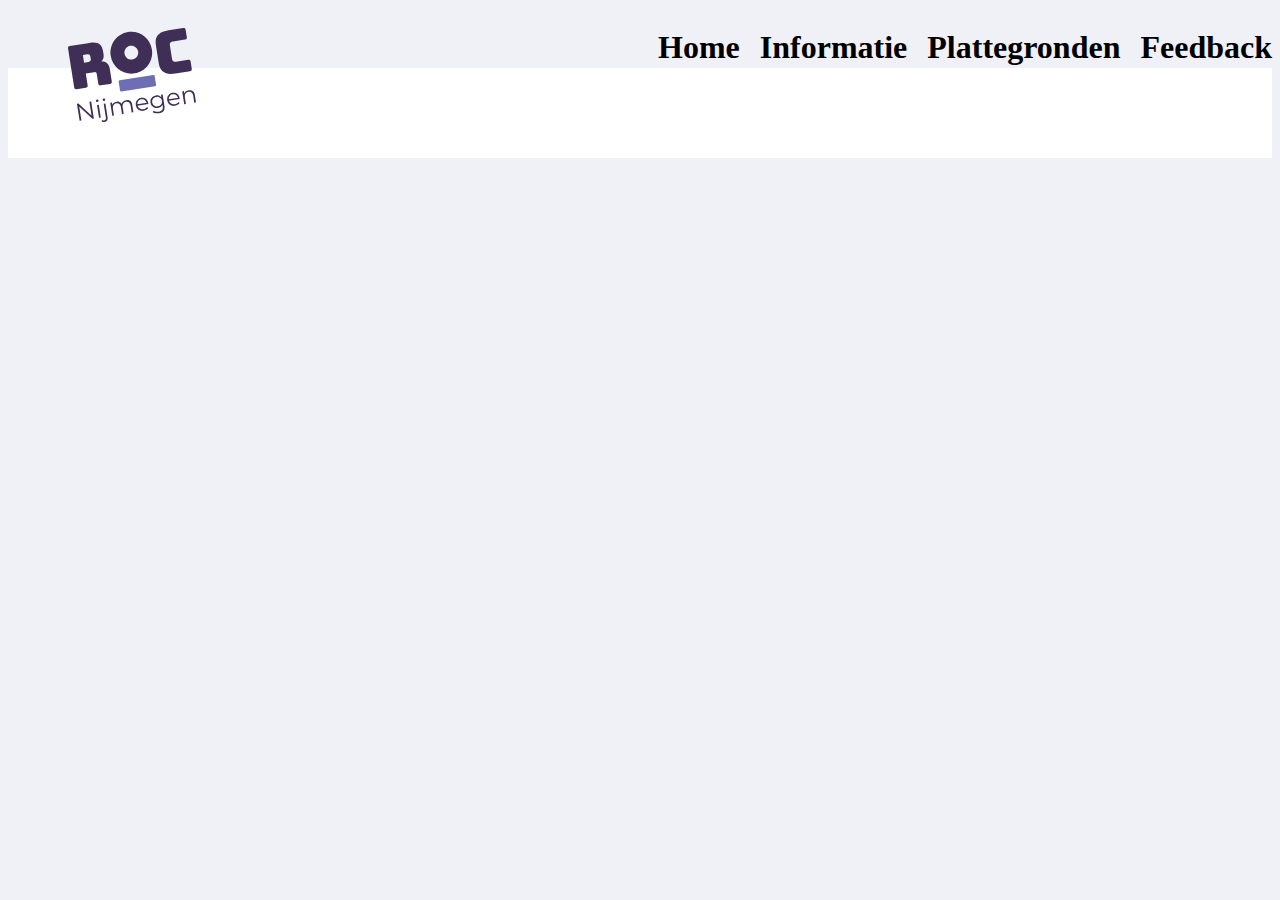
==== feedback.html @ 066352a9 "begin van de website" ====
<!DOCTYPE html>
<html lang="en">
<head>
    <meta charset="UTF-8">
    <meta name="viewport" content="width=device-width, initial-scale=1.0">
    <title>Document</title>
    <link rel="stylesheet" href="main.css">
</head>
<body>
    <nav>
        <div class="header_boven naast">
            <img src="images/logo-roc-nijmegen.svg" class="logo_roc" alt="Logo ROC Nijmegen">
            <div class="ruimte_tussen_header"></div>
            <div class="naast header_ruimte_tussen">
                <a href="index.html">
                    <h1>Home</h1>
                </a>
                <a href="info.html">
                    <h1>Informatie</h1>
                </a>
                <a href="plattegrond.html">
                    <h1>Plattegronden</h1>
                </a>
                <a href="feedback.html">
                    <h1>Feedback</h1>
                </a>
            </div>
        </div>
        <div class="header_onder">

        </div>
    </nav>
    <body>

    </body>
    <footer>
        
    </footer>
</body>
</html>
---- main.css ----
* {
    background-color: #F0F0F7;
}
nav{
    display: flex;
    flex-direction: column;
}
img {
    background-color: transparent;
}
h1{
    color: #000;
}
a{
    cursor: pointer;
    text-decoration: none;
}
.naast{
    display: flex;
    flex-direction: row;
}
.onder{
    display: flex;
    flex-direction: column;
}
.header_boven{
    height: 60px;
    width: auto;
}
.ruimte_tussen_header{
    height: auto;
    width: 600px;
}
.logo_roc{
    height: 93.5px;
    width: 128px;
    position: relative;
    margin-left: 60px;
    margin-top: 20px;
}
.header_ruimte_tussen{
    gap: 20px;
}
.header_onder{
    height: 90px;
    width: auto;
    background-color: #FFF;
}
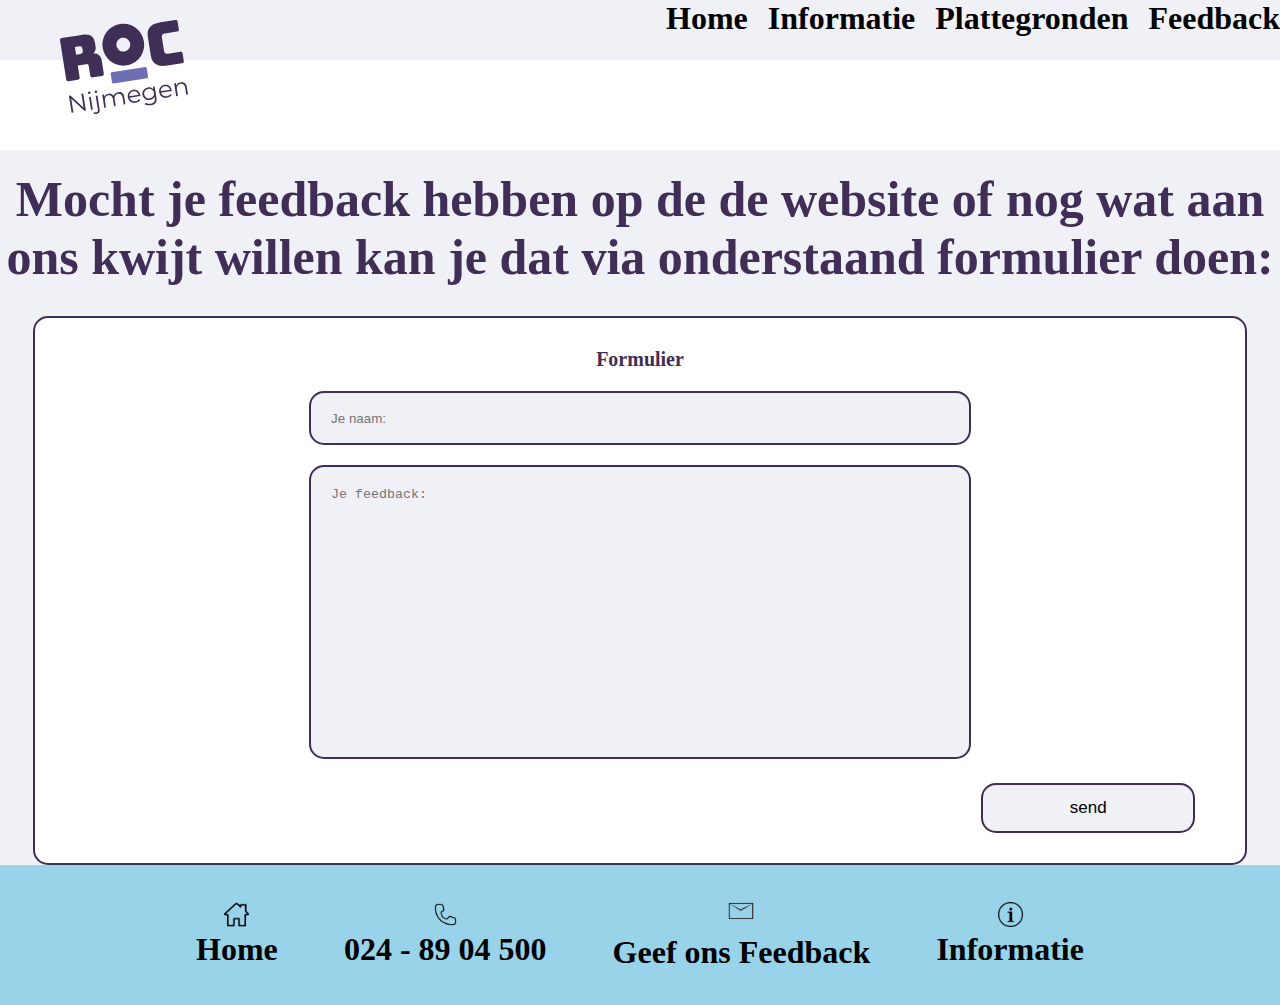
==== commit ca6d3c38: "update" ====
--- a/feedback.html
+++ b/feedback.html
@@ -31,10 +31,56 @@
         </div>
     </nav>
     <body>
-
+        <h2>Mocht je feedback hebben op de de website of nog wat aan ons kwijt willen kan je dat via onderstaand formulier doen:</h2>
+        <div class="feedback_formulier">
+            <h3>Formulier</h3>
+            <div class="ruimte_tussen_formulier"></div>
+            <form action="#">
+                <input class="send_name send_border" placeholder="Je naam:">
+                <textarea class="send_feedback send_border" placeholder="Je feedback:"></textarea>
+                <div class="send_send_box">
+                    <input class="send_send send_border" type="reset" value="send"> 
+                </div>
+            </form>
+        </div>
     </body>
     <footer>
-        
+        <div class="footer_balk naast">
+            <div class="ruimte_footer"></div>
+            <div class="terug_naar_boven">
+                <div class="onder">
+                    <a href="index.html">
+                    <img src="images/home_icoontje.png" class="plaatje_footer" alt="pijltje naar boven">
+                    <h1>Home</h1>
+                    </a>
+                </div>
+            </div>
+            <div class="bel_ons">
+                <div class="onder">
+                    <a href="tel:0248904500">
+                    <img src="images/telefoon_icoontje.webp" class="plaatje_footer" alt="telefoon">
+                    <h1>024 - 89 04 500</h1>
+                    </a>
+                </div>
+            </div>
+            <div class="geef_ons_feedback">
+                <div class="onder">
+                    <a href="feedback.html">
+                    <img src="images/envelop_icoontje.webp" class="plaatje_footer_groter" alt="feedback">
+                        <h1>Geef ons Feedback</h1>
+                    </a>
+                </div>
+            </div>
+            <div class="vindt_informatie">
+                <div class="onder">
+                    <a href="info.html">
+                    <img src="images/informatie_icoontje.webp" class="plaatje_footer" alt="informatie">
+                    <h1>Informatie</h1>
+                    </a>
+                </div>
+            </div>
+            <div class="ruimte_footer"></div>
+        </div>
     </footer>
 </body>
 </html>--- a/main.css
+++ b/main.css
@@ -1,4 +1,8 @@
-* {
+*{
+    margin: 0;
+    padding: 0;
+}
+body{
     background-color: #F0F0F7;
 }
 nav{
@@ -11,9 +15,30 @@
 h1{
     color: #000;
 }
+h2{
+    font-size: 50px;
+    color: #402E56;
+    margin: auto;
+    text-align: center;
+}
+h3{
+    font-size: 20px;
+    color: #402E56;
+    margin: auto;
+}
 a{
-    cursor: pointer;
     text-decoration: none;
+    cursor: pointer;
+    text-decoration: none;
+}
+button {
+    border: none;
+    cursor: pointer;
+    background-color: transparent;
+}
+  button:hover {
+    background-color: auto;
+    transition: all 0.3;
 }
 .naast{
     display: flex;
@@ -22,6 +47,9 @@
 .onder{
     display: flex;
     flex-direction: column;
+}
+.tekst_midden{
+    text-align: center;
 }
 .header_boven{
     height: 60px;
@@ -43,6 +71,173 @@
 }
 .header_onder{
     height: 90px;
-    width: auto;
+    width: 100%;
     background-color: #FFF;
+    margin-bottom: 20px;
+    
+}
+.tekst_header_onder{
+    gap: 20px;
+    justify-content: center;
+}
+.maps_roc{
+    width: 60%;
+    height: auto;
+    cursor: pointer;
+    display: block;
+    margin: auto;
+    border-radius: 30px;
+    border: #402E56;
+    border-width: 5px;
+    border-style: solid;
+}
+.ruimte_tussen_route{
+    height: 20px;
+    width: auto;
+}
+.ruimte_tussen_plattegronden{
+    height: 150px;
+    width: auto;
+}
+.plattegronden_lijst{
+    display: flex; 
+    flex-wrap: wrap;
+    margin: auto;
+    margin-top: 20px;
+    gap: 50px;
+    height: auto;
+    width: 1150px;
+    justify-content: center;
+    padding: 30px;
+    background-color: #FFF;
+    border-radius: 15px;
+    border: #402E56;
+    border-style: solid;
+    border-width: 2px;
+    margin-bottom: 60px;
+}
+.plattegronden{
+    height: 440px;
+    width: 530px;
+}
+.feedback_formulier{
+    width: 1150px;
+    height: auto;
+    text-align: center;
+    margin: auto;
+    background-color: #FFF;
+    border-radius: 15px;
+    border: #402E56;
+    border-style: solid;
+    border-width: 2px;
+    padding: 30px;
+    margin-top: 30px;
+}
+.ruimte_tussen_formulier{
+    height: 20px;
+    width: auto;
+}
+.send_name{
+    width: 53.72%;
+    height: 50px;
+    margin: auto;
+    margin-bottom: 20px;
+    background-color: #F0F0F7;
+    color: #3d4c5b;
+    padding-left: 20px; padding-right: 20px; 
+}
+.send_name:focus {
+    outline: none;
+  }
+.send_feedback{
+    width: 53.72%;
+    height: 250px;
+    margin: auto;
+    margin-bottom: 20px;
+    background-color: #F0F0F7;
+    color: #3d4c5b;
+    padding: 20px;
+}
+.send_feedback:focus {
+    outline: none;
+  }
+.send_send_box{
+    height: auto;
+    width: 100%;
+    display: flex;
+    justify-content: end;
+}
+.send_send{
+    height: 50px;
+    width: 18.58%;
+    background-color: #F0F0F7;
+    border-radius: 15px;
+    margin-right: 20px;
+    text-align: center;
+    align-content: center;
+    font-size: 17px;
+    cursor: pointer;
+}
+.send_border {
+    border: #402E56;
+    border-width: 2px;
+    border-style: solid;
+    border-radius: 15px;
+}
+textarea {
+    resize: none;
+}
+.footer_balk{
+    height: 140px;
+    width: 100%;
+    background-color: #98D3EA;
+    justify-content: space-between;
+    align-items: center;
+}
+.ruimte_footer{
+    height: auto;
+    width: 100px;
+    padding: 15px;
+}
+.plaatje_footer{
+    background-color: transparent;
+    height: 25px;
+    width: 25px;
+}
+.plaatje_footer_groter{
+    background-color: transparent;
+    height: 40px;
+    width: 40px;
+    margin-top: -10px;
+}
+.terug_naar_boven{
+    text-align: center;
+}
+.bel_ons{
+    text-align: center;
+}
+.geef_ons_feedback{
+    text-align: center;
+}
+.vindt_informatie{
+    text-align: center;
+}
+.footer_balk_social{
+    height: 60px;
+    width: 100%;
+    background-color: #F0F0F7;
+    gap: 20px;
+}
+.logo_omtrek{
+    justify-content: center;
+    height: 30px;
+    width: 30px;
+    border-radius: 50%;
+    border-color: #402E56;
+    border-width: 3px;
+    border-style: solid;
+}
+.social_logos{
+    height: 25px;
+    width: 25px;
 }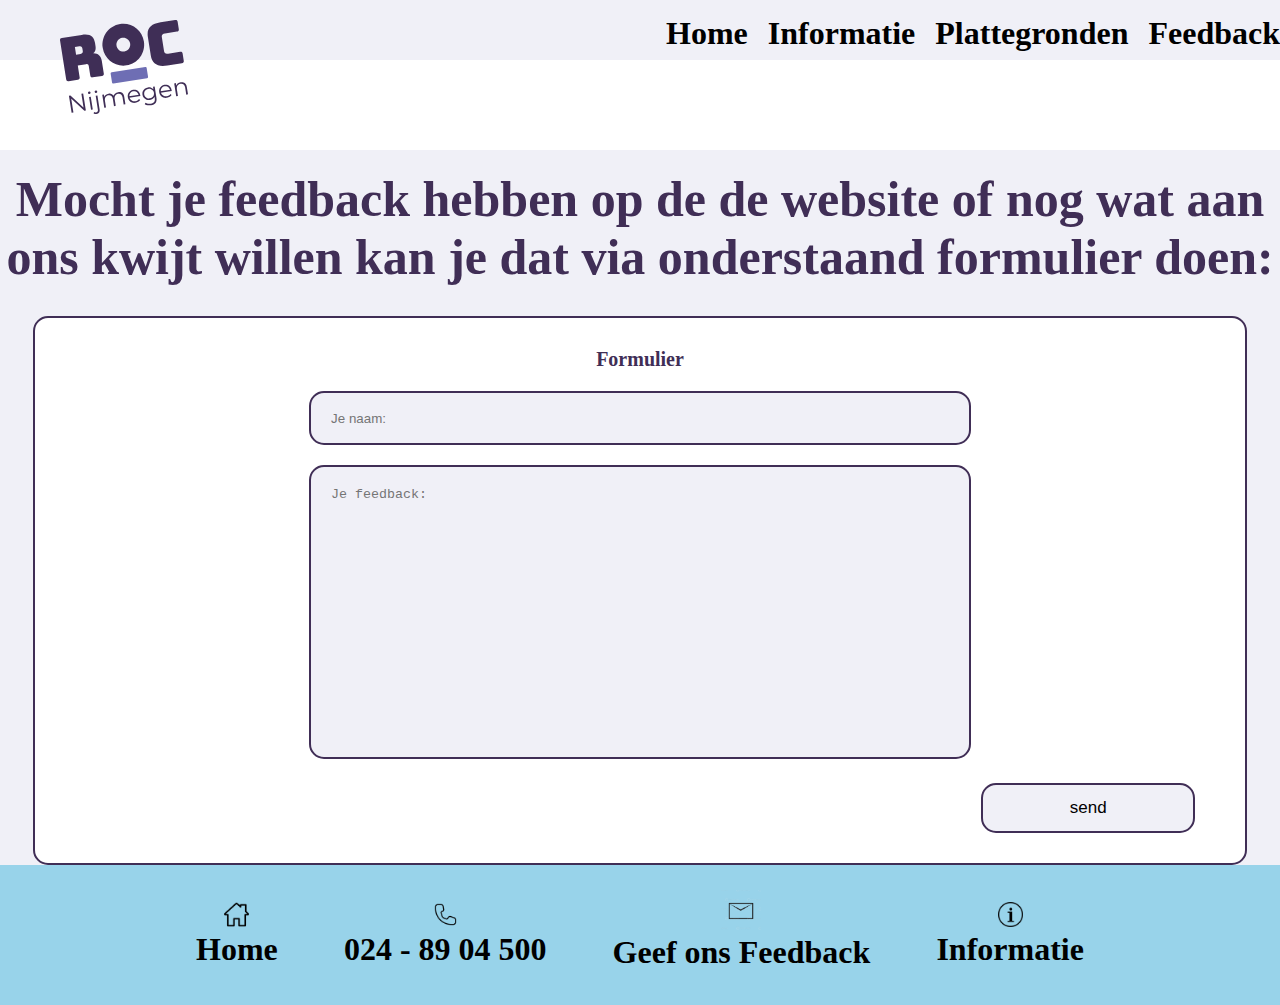
==== commit 00a8e2f5: "update" ====
--- a/feedback.html
+++ b/feedback.html
@@ -3,7 +3,7 @@
 <head>
     <meta charset="UTF-8">
     <meta name="viewport" content="width=device-width, initial-scale=1.0">
-    <title>Document</title>
+    <title>Feedback ROC Nijmegen softwere developer leerjaar 1</title>
     <link rel="stylesheet" href="main.css">
 </head>
 <body>
--- a/main.css
+++ b/main.css
@@ -68,6 +68,7 @@
 }
 .header_ruimte_tussen{
     gap: 20px;
+    margin-top: 15px;
 }
 .header_onder{
     height: 90px;
@@ -79,6 +80,7 @@
 .tekst_header_onder{
     gap: 20px;
     justify-content: center;
+    padding-top: 30px;
 }
 .maps_roc{
     width: 60%;
@@ -227,6 +229,8 @@
     width: 100%;
     background-color: #F0F0F7;
     gap: 20px;
+    align-items: center;
+    margin-left: 20px;
 }
 .logo_omtrek{
     justify-content: center;
@@ -238,6 +242,12 @@
     border-style: solid;
 }
 .social_logos{
+    height: 30px;
+    width: 30px;
+    border-radius: 50%;
+}
+.social_logos_korter{
     height: 25px;
-    width: 25px;
+    width: 30px;
+    border-radius: 50%;
 }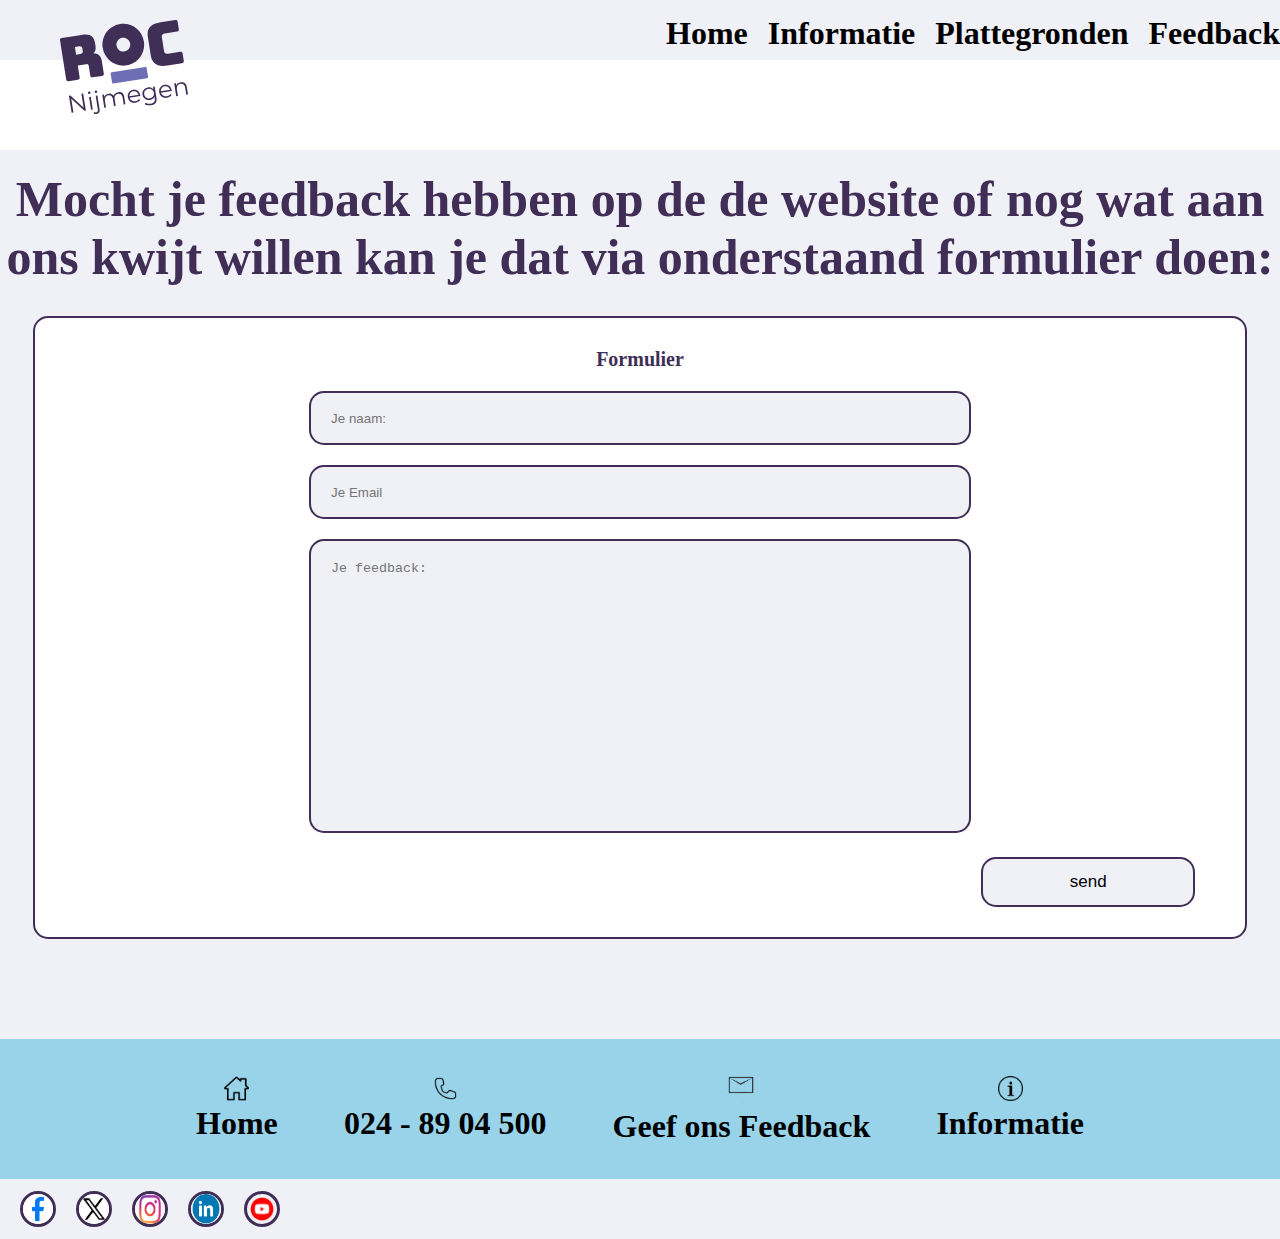
==== commit b00d1570: "update" ====
--- a/feedback.html
+++ b/feedback.html
@@ -1,11 +1,13 @@
 <!DOCTYPE html>
 <html lang="en">
+
 <head>
     <meta charset="UTF-8">
     <meta name="viewport" content="width=device-width, initial-scale=1.0">
     <title>Feedback ROC Nijmegen softwere developer leerjaar 1</title>
     <link rel="stylesheet" href="main.css">
 </head>
+
 <body>
     <nav>
         <div class="header_boven naast">
@@ -30,19 +32,23 @@
 
         </div>
     </nav>
+
     <body>
-        <h2>Mocht je feedback hebben op de de website of nog wat aan ons kwijt willen kan je dat via onderstaand formulier doen:</h2>
+        <h2>Mocht je feedback hebben op de de website of nog wat aan ons kwijt willen kan je dat via onderstaand
+            formulier doen:</h2>
         <div class="feedback_formulier">
             <h3>Formulier</h3>
             <div class="ruimte_tussen_formulier"></div>
             <form action="#">
                 <input class="send_name send_border" placeholder="Je naam:">
+                <input class="send_name send_border" type="email" placeholder="Je Email">
                 <textarea class="send_feedback send_border" placeholder="Je feedback:"></textarea>
                 <div class="send_send_box">
-                    <input class="send_send send_border" type="reset" value="send"> 
+                    <input class="send_send send_border" type="reset" value="send">
                 </div>
             </form>
         </div>
+        <div class="ruimte_tussen_body"></div>
     </body>
     <footer>
         <div class="footer_balk naast">
@@ -50,23 +56,23 @@
             <div class="terug_naar_boven">
                 <div class="onder">
                     <a href="index.html">
-                    <img src="images/home_icoontje.png" class="plaatje_footer" alt="pijltje naar boven">
-                    <h1>Home</h1>
+                        <img src="images/home_icoontje.png" class="plaatje_footer" alt="pijltje naar boven">
+                        <h1>Home</h1>
                     </a>
                 </div>
             </div>
             <div class="bel_ons">
                 <div class="onder">
                     <a href="tel:0248904500">
-                    <img src="images/telefoon_icoontje.webp" class="plaatje_footer" alt="telefoon">
-                    <h1>024 - 89 04 500</h1>
+                        <img src="images/telefoon_icoontje.webp" class="plaatje_footer" alt="telefoon">
+                        <h1>024 - 89 04 500</h1>
                     </a>
                 </div>
             </div>
             <div class="geef_ons_feedback">
                 <div class="onder">
                     <a href="feedback.html">
-                    <img src="images/envelop_icoontje.webp" class="plaatje_footer_groter" alt="feedback">
+                        <img src="images/envelop_icoontje.webp" class="plaatje_footer_groter" alt="feedback">
                         <h1>Geef ons Feedback</h1>
                     </a>
                 </div>
@@ -74,13 +80,41 @@
             <div class="vindt_informatie">
                 <div class="onder">
                     <a href="info.html">
-                    <img src="images/informatie_icoontje.webp" class="plaatje_footer" alt="informatie">
-                    <h1>Informatie</h1>
+                        <img src="images/informatie_icoontje.webp" class="plaatje_footer" alt="informatie">
+                        <h1>Informatie</h1>
                     </a>
                 </div>
             </div>
             <div class="ruimte_footer"></div>
         </div>
+        <div class="footer_balk_social naast">
+            <div class="logo_omtrek">
+                <a href="https://www.facebook.com/rocnijmegen">
+                    <img src="images/facebook_icoon.avif" class="social_logos" alt="facebook">
+                </a>
+            </div>
+            <div class="logo_omtrek">
+                <a href="https://x.com/rocnijmegen">
+                    <img src="images/twitter_icoon.avif" class="social_logos" alt="twitter">
+                </a>
+            </div>
+            <div class="logo_omtrek">
+                <a href="https://www.instagram.com/rocnijmegen/">
+                    <img src="images/instagram_icoon.webp" class="social_logos" alt="instagram">
+                </a>
+            </div>
+            <div class="logo_omtrek">
+                <a href="https://www.linkedin.com/school/roc-nijmegen/">
+                    <img src="images/linkedin_icoon.webp" class="social_logos" alt="linkedin">
+                </a>
+            </div>
+            <div class="logo_omtrek">
+                <a href="https://www.youtube.com/c/rocnijmegen">
+                    <img src="images/youtube_icoon.webp" class="social_logos" alt="youtube">
+                </a>
+            </div>
+        </div>
     </footer>
 </body>
+
 </html>--- a/main.css
+++ b/main.css
@@ -1,253 +1,326 @@
-*{
-    margin: 0;
-    padding: 0;
-}
-body{
-    background-color: #F0F0F7;
-}
-nav{
-    display: flex;
-    flex-direction: column;
+* {
+  margin: 0;
+  padding: 0;
+}
+body {
+  background-color: #f0f0f7;
+}
+nav {
+  display: flex;
+  flex-direction: column;
 }
 img {
-    background-color: transparent;
-}
-h1{
-    color: #000;
-}
-h2{
-    font-size: 50px;
-    color: #402E56;
-    margin: auto;
-    text-align: center;
-}
-h3{
-    font-size: 20px;
-    color: #402E56;
-    margin: auto;
-}
-a{
-    text-decoration: none;
-    cursor: pointer;
-    text-decoration: none;
+  background-color: transparent;
+}
+h1 {
+  color: #000;
+}
+h2 {
+  font-size: 50px;
+  color: #402e56;
+  margin: auto;
+  text-align: center;
+}
+h3 {
+  font-size: 20px;
+  color: #402e56;
+  margin: auto;
+}
+h4{
+    font-size: 60px;
+    color: #402e56;
+}
+h5{
+  font-size: 40px;
+  color: #402e56;
+}
+a {
+  text-decoration: none;
+  cursor: pointer;
+  text-decoration: none;
 }
 button {
-    border: none;
-    cursor: pointer;
-    background-color: transparent;
-}
-  button:hover {
-    background-color: auto;
-    transition: all 0.3;
-}
-.naast{
-    display: flex;
-    flex-direction: row;
-}
-.onder{
-    display: flex;
-    flex-direction: column;
-}
-.tekst_midden{
-    text-align: center;
-}
-.header_boven{
-    height: 60px;
-    width: auto;
-}
-.ruimte_tussen_header{
-    height: auto;
-    width: 600px;
-}
-.logo_roc{
-    height: 93.5px;
-    width: 128px;
-    position: relative;
+  border: none;
+  cursor: pointer;
+  background-color: transparent;
+}
+button:hover {
+  background-color: auto;
+  transition: all 0.3;
+}
+.naast {
+  display: flex;
+  flex-direction: row;
+}
+.onder {
+  display: flex;
+  flex-direction: column;
+}
+.tekst_midden {
+  text-align: center;
+}
+.header_boven {
+  height: 60px;
+  width: auto;
+}
+.ruimte_tussen_header {
+  height: auto;
+  width: 600px;
+}
+.logo_roc {
+  height: 93.5px;
+  width: 128px;
+  position: relative;
+  margin-left: 60px;
+  margin-top: 20px;
+}
+.header_ruimte_tussen {
+  gap: 20px;
+  margin-top: 15px;
+}
+.header_onder {
+  height: 90px;
+  width: 100%;
+  background-color: #fff;
+  margin-bottom: 20px;
+}
+.tekst_header_onder {
+  gap: 20px;
+  justify-content: center;
+  padding-top: 30px;
+}
+.maps_roc {
+  width: 60%;
+  height: auto;
+  cursor: pointer;
+  display: block;
+  margin: auto;
+  border-radius: 30px;
+  border: #402e56;
+  border-width: 5px;
+  border-style: solid;
+}
+.ruimte_tussen_route {
+  height: 20px;
+  width: auto;
+}
+.ruimte_tussen_plattegronden {
+  height: 150px;
+  width: auto;
+}
+.plattegronden_lijst {
+  display: flex;
+  flex-wrap: wrap;
+  margin: auto;
+  margin-top: 20px;
+  gap: 50px;
+  height: auto;
+  width: 1150px;
+  justify-content: center;
+  padding: 30px;
+  background-color: #fff;
+  border-radius: 15px;
+  border: #402e56;
+  border-style: solid;
+  border-width: 2px;
+  margin-bottom: 60px;
+}
+.plattegronden {
+  height: 440px;
+  width: 530px;
+}
+.feedback_formulier {
+  width: 1150px;
+  height: auto;
+  text-align: center;
+  margin: auto;
+  background-color: #fff;
+  border-radius: 15px;
+  border: #402e56;
+  border-style: solid;
+  border-width: 2px;
+  padding: 30px;
+  margin-top: 30px;
+}
+.ruimte_tussen_formulier {
+  height: 20px;
+  width: auto;
+}
+.send_name {
+  width: 53.72%;
+  height: 50px;
+  margin: auto;
+  margin-bottom: 20px;
+  background-color: #f0f0f7;
+  color: #3d4c5b;
+  padding-left: 20px;
+  padding-right: 20px;
+}
+.send_name:focus {
+  outline: none;
+}
+.send_feedback {
+  width: 53.72%;
+  height: 250px;
+  margin: auto;
+  margin-bottom: 20px;
+  background-color: #f0f0f7;
+  color: #3d4c5b;
+  padding: 20px;
+}
+.send_feedback:focus {
+  outline: none;
+}
+.send_send_box {
+  height: auto;
+  width: 100%;
+  display: flex;
+  justify-content: end;
+}
+.send_send {
+  height: 50px;
+  width: 18.58%;
+  background-color: #f0f0f7;
+  border-radius: 15px;
+  margin-right: 20px;
+  text-align: center;
+  align-content: center;
+  font-size: 17px;
+  cursor: pointer;
+}
+.send_border {
+  border: #402e56;
+  border-width: 2px;
+  border-style: solid;
+  border-radius: 15px;
+}
+textarea {
+  resize: none;
+}
+.footer_balk {
+  height: 140px;
+  width: 100%;
+  background-color: #98d3ea;
+  justify-content: space-between;
+  align-items: center;
+}
+.ruimte_footer {
+  height: auto;
+  width: 100px;
+  padding: 15px;
+}
+.plaatje_footer {
+  background-color: transparent;
+  height: 25px;
+  width: 25px;
+}
+.plaatje_footer_groter {
+  background-color: transparent;
+  height: 40px;
+  width: 40px;
+  margin-top: -10px;
+}
+.terug_naar_boven {
+  text-align: center;
+}
+.bel_ons {
+  text-align: center;
+}
+.geef_ons_feedback {
+  text-align: center;
+}
+.vindt_informatie {
+  text-align: center;
+}
+.footer_balk_social {
+  height: 60px;
+  width: 100%;
+  background-color: #f0f0f7;
+  gap: 20px;
+  align-items: center;
+  margin-left: 20px;
+}
+.logo_omtrek {
+  justify-content: center;
+  height: 30px;
+  width: 30px;
+  border-radius: 50%;
+  border-color: #402e56;
+  border-width: 3px;
+  border-style: solid;
+}
+.social_logos {
+  height: 30px;
+  width: 30px;
+  border-radius: 50%;
+}
+.social_logos_korter {
+  height: 25px;
+  width: 30px;
+  border-radius: 50%;
+}
+.roc_nijmegen{
     margin-left: 60px;
-    margin-top: 20px;
-}
-.header_ruimte_tussen{
-    gap: 20px;
-    margin-top: 15px;
-}
-.header_onder{
-    height: 90px;
-    width: 100%;
-    background-color: #FFF;
-    margin-bottom: 20px;
-    
-}
-.tekst_header_onder{
-    gap: 20px;
-    justify-content: center;
-    padding-top: 30px;
-}
-.maps_roc{
-    width: 60%;
-    height: auto;
-    cursor: pointer;
-    display: block;
-    margin: auto;
-    border-radius: 30px;
-    border: #402E56;
-    border-width: 5px;
-    border-style: solid;
-}
-.ruimte_tussen_route{
-    height: 20px;
-    width: auto;
-}
-.ruimte_tussen_plattegronden{
-    height: 150px;
-    width: auto;
-}
-.plattegronden_lijst{
-    display: flex; 
-    flex-wrap: wrap;
-    margin: auto;
-    margin-top: 20px;
-    gap: 50px;
-    height: auto;
-    width: 1150px;
-    justify-content: center;
-    padding: 30px;
-    background-color: #FFF;
-    border-radius: 15px;
-    border: #402E56;
-    border-style: solid;
-    border-width: 2px;
-    margin-bottom: 60px;
-}
-.plattegronden{
-    height: 440px;
-    width: 530px;
-}
-.feedback_formulier{
-    width: 1150px;
-    height: auto;
-    text-align: center;
-    margin: auto;
-    background-color: #FFF;
-    border-radius: 15px;
-    border: #402E56;
-    border-style: solid;
-    border-width: 2px;
-    padding: 30px;
-    margin-top: 30px;
-}
-.ruimte_tussen_formulier{
-    height: 20px;
-    width: auto;
-}
-.send_name{
-    width: 53.72%;
-    height: 50px;
-    margin: auto;
-    margin-bottom: 20px;
-    background-color: #F0F0F7;
-    color: #3d4c5b;
-    padding-left: 20px; padding-right: 20px; 
-}
-.send_name:focus {
-    outline: none;
-  }
-.send_feedback{
-    width: 53.72%;
-    height: 250px;
-    margin: auto;
-    margin-bottom: 20px;
-    background-color: #F0F0F7;
-    color: #3d4c5b;
-    padding: 20px;
-}
-.send_feedback:focus {
-    outline: none;
-  }
-.send_send_box{
-    height: auto;
-    width: 100%;
-    display: flex;
-    justify-content: end;
-}
-.send_send{
-    height: 50px;
-    width: 18.58%;
-    background-color: #F0F0F7;
-    border-radius: 15px;
-    margin-right: 20px;
-    text-align: center;
-    align-content: center;
-    font-size: 17px;
-    cursor: pointer;
-}
-.send_border {
-    border: #402E56;
-    border-width: 2px;
-    border-style: solid;
-    border-radius: 15px;
-}
-textarea {
-    resize: none;
-}
-.footer_balk{
-    height: 140px;
-    width: 100%;
-    background-color: #98D3EA;
-    justify-content: space-between;
-    align-items: center;
-}
-.ruimte_footer{
-    height: auto;
-    width: 100px;
-    padding: 15px;
-}
-.plaatje_footer{
-    background-color: transparent;
-    height: 25px;
-    width: 25px;
-}
-.plaatje_footer_groter{
-    background-color: transparent;
-    height: 40px;
-    width: 40px;
-    margin-top: -10px;
-}
-.terug_naar_boven{
-    text-align: center;
-}
-.bel_ons{
-    text-align: center;
-}
-.geef_ons_feedback{
-    text-align: center;
-}
-.vindt_informatie{
-    text-align: center;
-}
-.footer_balk_social{
-    height: 60px;
-    width: 100%;
-    background-color: #F0F0F7;
-    gap: 20px;
-    align-items: center;
-    margin-left: 20px;
-}
-.logo_omtrek{
-    justify-content: center;
-    height: 30px;
-    width: 30px;
-    border-radius: 50%;
-    border-color: #402E56;
-    border-width: 3px;
-    border-style: solid;
-}
-.social_logos{
-    height: 30px;
-    width: 30px;
-    border-radius: 50%;
-}
-.social_logos_korter{
-    height: 25px;
-    width: 30px;
-    border-radius: 50%;
+    margin-top: 40px;
+}
+.ruimte_tussen_body{
+  height: 100px;
+  width: auto;
+}
+.route_roc_home{
+  margin: auto;
+  margin-bottom: 75px;
+}
+.route_roc_home_foto{
+  margin: auto;
+  height: 192px;
+  width: 480px;
+  border-radius: 100px;
+  border-width: 5px;
+  border-style: solid;
+  border-color: #402e56;
+}
+.home_links{
+  margin-left: 30px;
+}
+.opschuiven_vakken{
+  margin-left: 30px;
+}
+.ruimte_vakken_extra{
+  height: auto;
+  width: 30px;
+}
+.ruimte_vakken_onder{
+  height: 50px;
+  width: auto;
+}
+.ruimte_home_tussen{
+  height: 20px;
+  width: auto;
+}
+.informatie_home{
+  margin-top: 30px;
+  height: 150px;
+  width: 150px;
+}
+.home_ruimte_tussen_kop{
+  height: auto;
+  width: 400px;
+}
+.home_opzij{
+  margin-left: 30px;
+}
+.home_vragen{
+  margin-top: 30px;
+  margin-left: 30px;
+}
+.ruimte_vragen_naast{
+  height: auto;
+  width: 700px;
+}
+.foto_vakken_ict{
+  height: 365px;
+  width: 512px;
+  margin-top: 100px;
+  margin-left: 50px;
 }